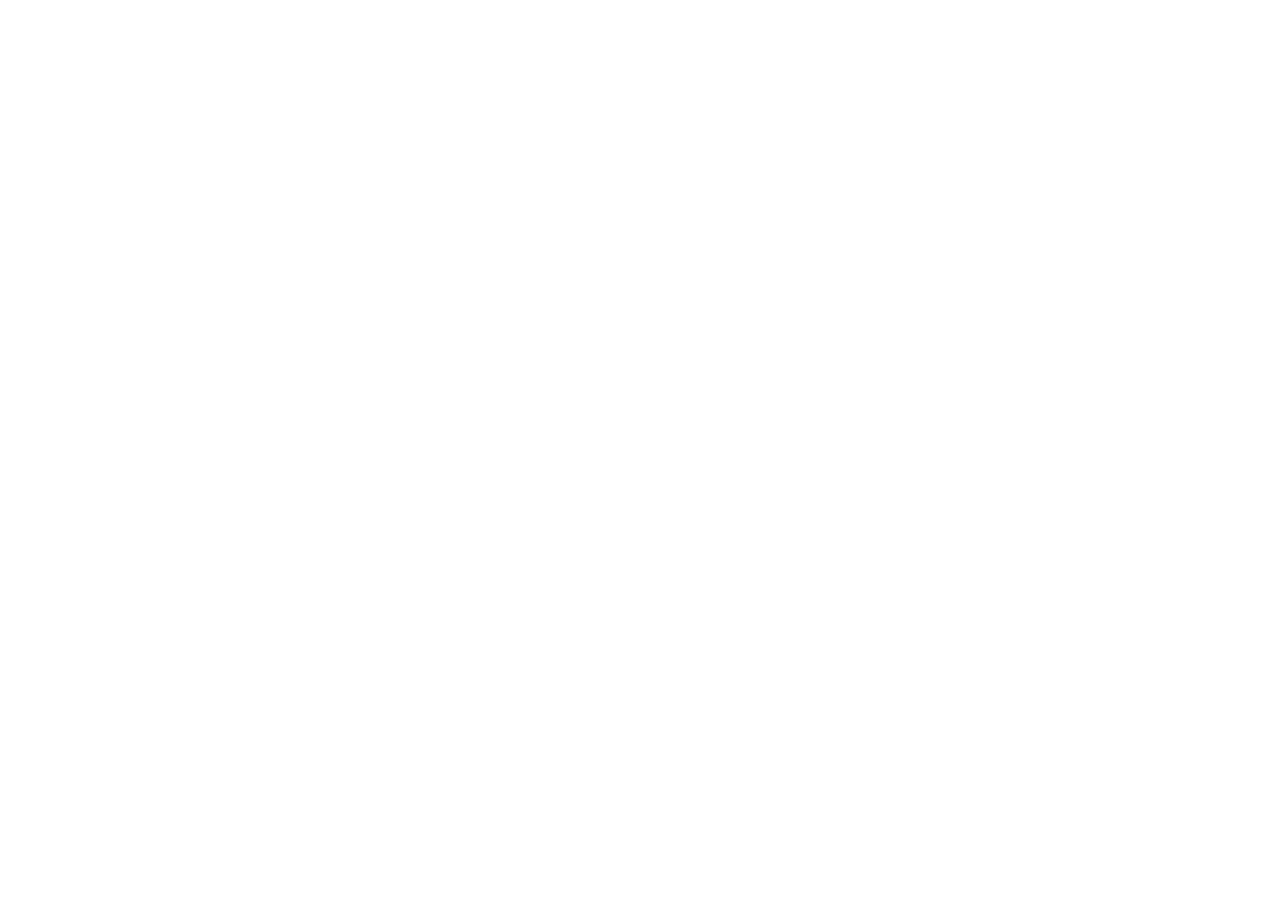
==== Day_1/index.html @ d0fda4ac "." ====
<!DOCTYPE html>
<html lang="en">
<head>
    <meta charset="UTF-8">
    <meta http-equiv="X-UA-Compatible" content="IE=edge">
    <meta name="viewport" content="width=device-width, initial-scale=1.0">
    <title>Document</title>
    <link rel="stylesheet" href="style.css">
</head>
<body>
    <script src="day1_part1.js"></script>
    <script src="day1_part2.js"></script>
</body>
</html>
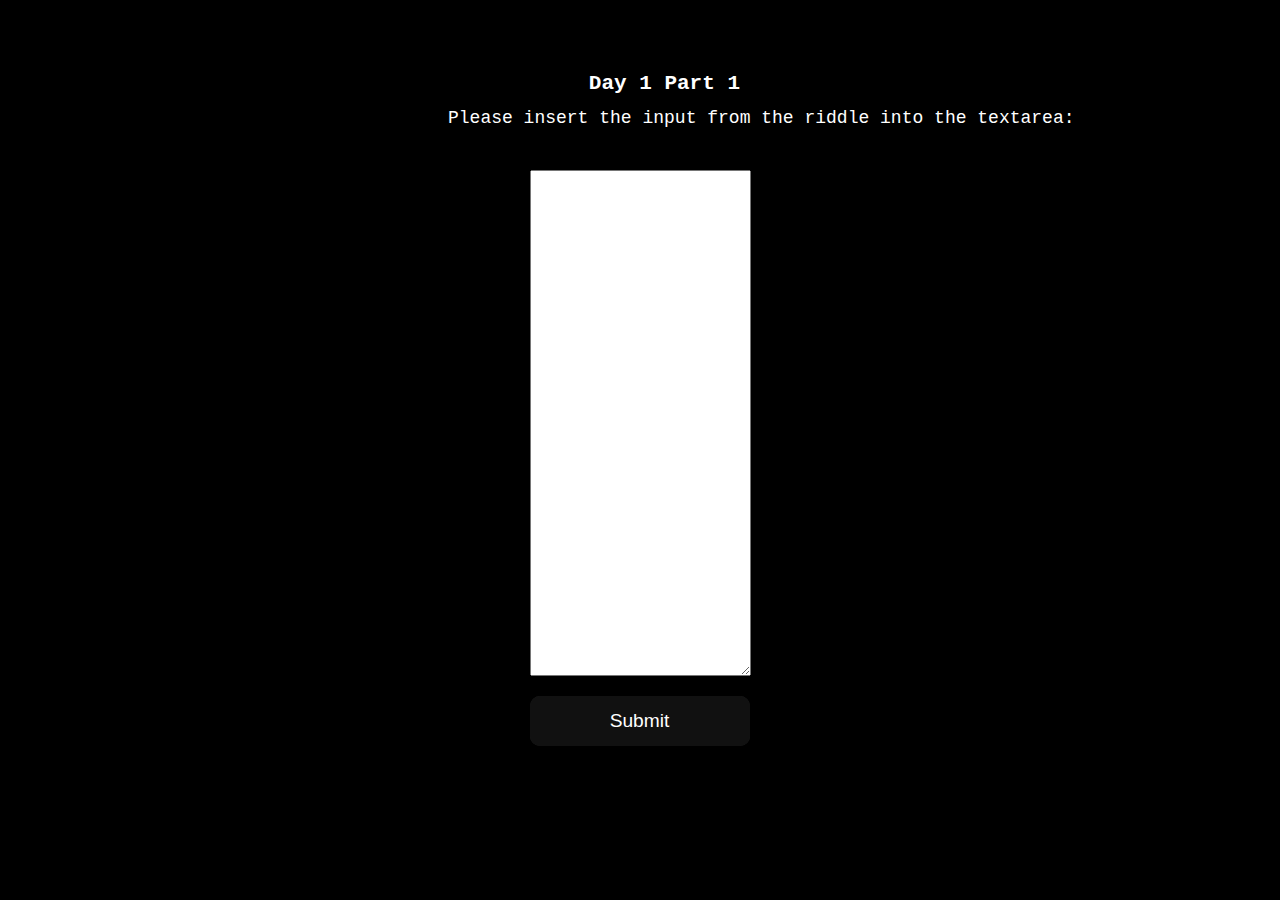
==== commit b405d8a2: "update Frontend" ====
--- a/Day_1/index.html
+++ b/Day_1/index.html
@@ -10,5 +10,13 @@
 <body>
     <script src="day1_part1.js"></script>
     <script src="day1_part2.js"></script>
+    <div id="text1">Day 1 Part 1</div>
+    <div id="text2">Please insert the input from the riddle into the textarea:</div>
+    <form onsubmit="return buildarray()">
+        <p><textarea id="box"></textarea></p>
+        
+        <button type="submit" value="Submit" class="glow-on-hover" type="button">Submit</button>
+       </form>
+    
 </body>
 </html>--- a/Day_1/style.css
+++ b/Day_1/style.css
@@ -0,0 +1,99 @@
+html,
+body {
+    margin: 0;
+    padding: 0;
+    width: 100%;
+    height: 100vh;
+    display: flex;
+    flex-direction: row;
+    justify-content: center;
+    align-items: center;
+    background: rgb(0, 0, 0);
+}
+
+textarea{
+    width: 215px;
+    height: 500px;
+}
+
+#text1{
+    color: rgb(255, 255, 255);
+    position: absolute;
+    top: 8%;
+    left: 46%;
+    font-size: 21px;
+    font-weight: bolder;
+    font-family: 'Courier New', Courier, monospace;
+    }
+
+#text2{
+color: rgb(255, 255, 255);
+position: absolute;
+top: 12%;
+left: 35%;
+font-size: 18px;
+font-family: 'Courier New', Courier, monospace;
+}
+
+button{
+    font-size:larger;
+}
+.glow-on-hover {
+    width: 220px;
+    height: 50px;
+    border: none;
+    outline: none;
+    color: #fff;
+    background: rgb(31, 31, 31);
+    cursor: pointer;
+    position: relative;
+    z-index: 0;
+    border-radius: 10px;
+}
+
+.glow-on-hover:before {
+    content: '';
+    background: linear-gradient(45deg, #ff0000, #ff7300, #fffb00, #48ff00, #00ffd5, #002bff, #7a00ff, #ff00c8, #ff0000);
+    position: absolute;
+    top: -2px;
+    left:-2px;
+    background-size: 400%;
+    z-index: -1;
+    filter: blur(5px);
+    width: calc(100% + 4px);
+    height: calc(100% + 4px);
+    animation: glowing 20s linear infinite;
+    opacity: 0;
+    transition: opacity .3s ease-in-out;
+    border-radius: 10px;
+}
+
+.glow-on-hover:active {
+    color: #000
+}
+
+.glow-on-hover:active:after {
+    background: transparent;
+}
+
+.glow-on-hover:hover:before {
+    opacity: 1;
+}
+
+.glow-on-hover:after {
+    z-index: -1;
+    content: '';
+    position: absolute;
+    width: 100%;
+    height: 100%;
+    background: #111;
+    left: 0;
+    top: 0;
+    border-radius: 10px;
+}
+
+@keyframes glowing {
+    0% { background-position: 0 0; }
+    50% { background-position: 400% 0; }
+    100% { background-position: 0 0; }
+}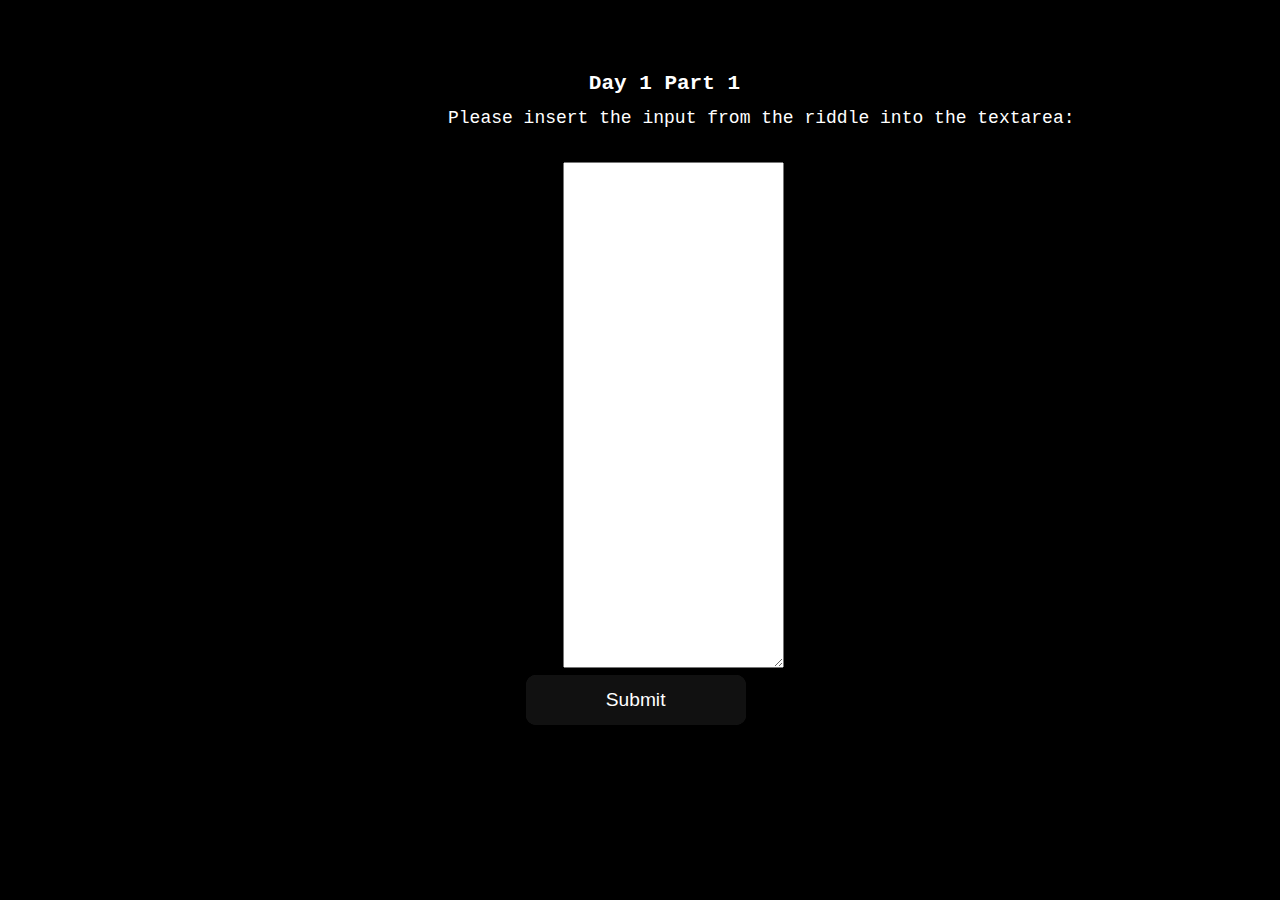
==== commit d76d3ddc: "update UI" ====
--- a/Day_1/index.html
+++ b/Day_1/index.html
@@ -8,14 +8,14 @@
     <link rel="stylesheet" href="style.css">
 </head>
 <body>
+    <script src="index.js"></script>
     <script src="day1_part1.js"></script>
     <script src="day1_part2.js"></script>
     <div id="text1">Day 1 Part 1</div>
     <div id="text2">Please insert the input from the riddle into the textarea:</div>
     <form onsubmit="return buildarray()">
-        <p><textarea id="box"></textarea></p>
-        
-        <button type="submit" value="Submit" class="glow-on-hover" type="button">Submit</button>
+        <textarea id="box"  class="textbox1"></textarea>
+        <button type="submit" value="Submit" class="glow-on-hover" type="button" onclick="movetextarea()">Submit</button>
        </form>
     
 </body>
--- a/Day_1/style.css
+++ b/Day_1/style.css
@@ -11,10 +11,23 @@
     background: rgb(0, 0, 0);
 }
 
-textarea{
+.textbox1{
     width: 215px;
     height: 500px;
+    position: absolute;
+    top: 18%;
+    left: 44%;
 }
+
+.textbox2{
+    width: 215px;
+    height: 500px;
+    position: absolute;
+    top: 18%;
+    left: 56%;
+}
+
+
 
 #text1{
     color: rgb(255, 255, 255);
@@ -49,6 +62,8 @@
     position: relative;
     z-index: 0;
     border-radius: 10px;
+    left: -2%;
+    top: 13em;
 }
 
 .glow-on-hover:before {
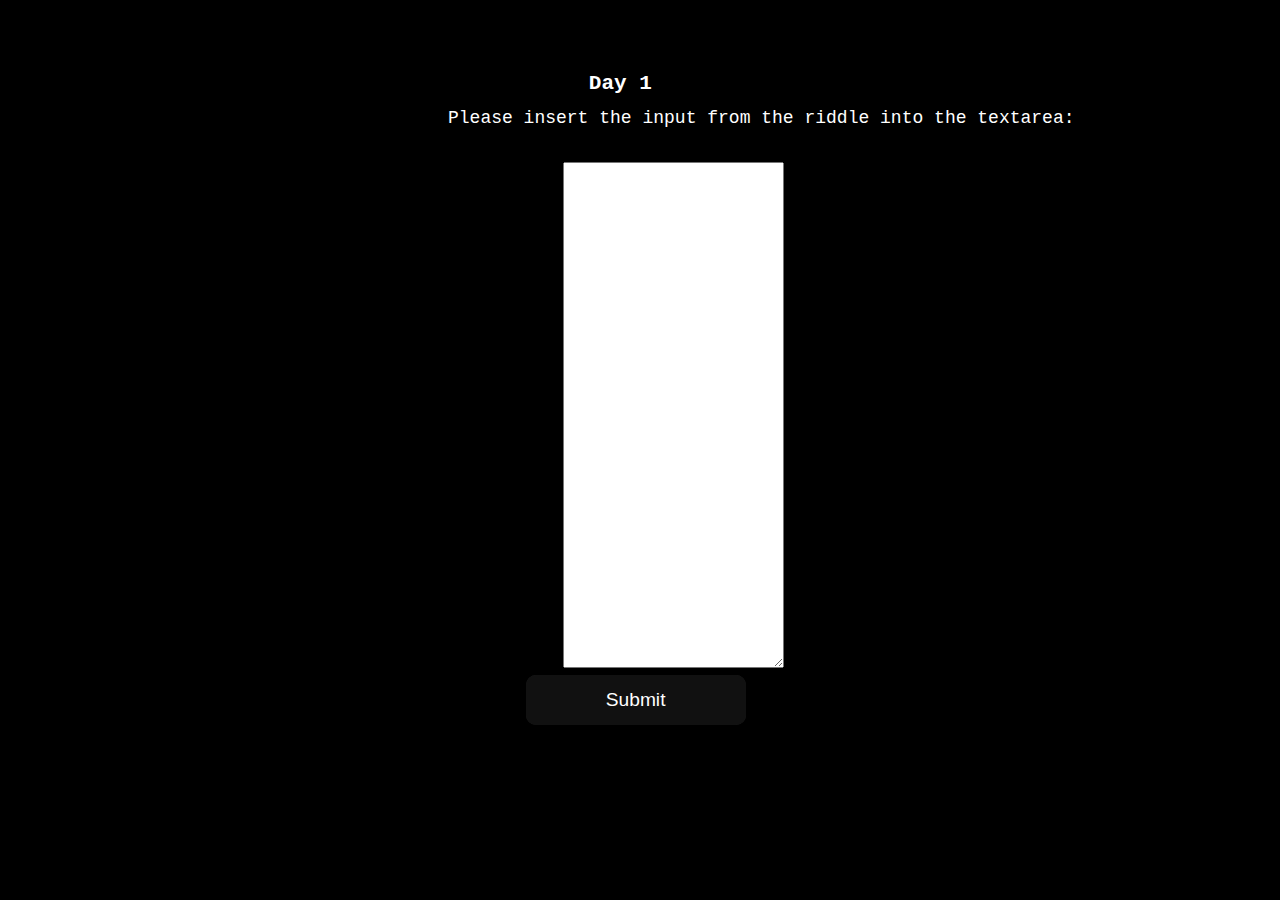
==== commit 91afba30: "update index.html" ====
--- a/Day_1/index.html
+++ b/Day_1/index.html
@@ -11,9 +11,9 @@
     <script src="index.js"></script>
     <script src="day1_part1.js"></script>
     <script src="day1_part2.js"></script>
-    <div id="text1">Day 1 Part 1</div>
+    <div id="text1">Day 1</div>
     <div id="text2">Please insert the input from the riddle into the textarea:</div>
-    <form onsubmit="return buildarray()">
+    <form onsubmit="return buildarray(), buildarray2()">
         <textarea id="box"  class="textbox1"></textarea>
         <button type="submit" value="Submit" class="glow-on-hover" type="button" onclick="movetextarea()">Submit</button>
        </form>
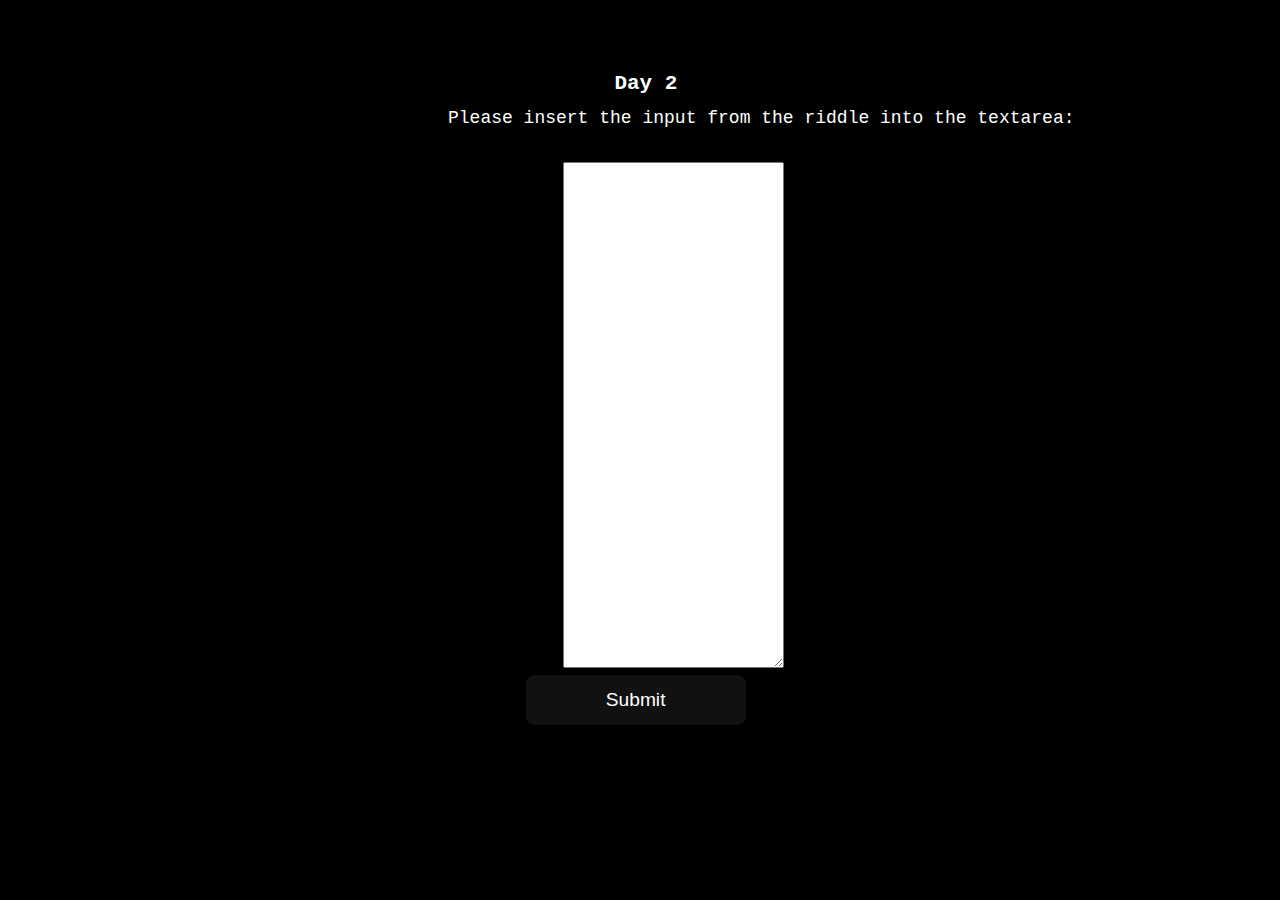
==== commit 1dff03a0: "." ====
--- a/Day_1/index.html
+++ b/Day_1/index.html
@@ -11,7 +11,7 @@
     <script src="index.js"></script>
     <script src="day1_part1.js"></script>
     <script src="day1_part2.js"></script>
-    <div id="text1">Day 1</div>
+    <div id="text1">Day 2</div>
     <div id="text2">Please insert the input from the riddle into the textarea:</div>
     <form onsubmit="return buildarray(), buildarray2()">
         <textarea id="box"  class="textbox1"></textarea>
--- a/Day_1/style.css
+++ b/Day_1/style.css
@@ -33,7 +33,7 @@
     color: rgb(255, 255, 255);
     position: absolute;
     top: 8%;
-    left: 46%;
+    left: 48%;
     font-size: 21px;
     font-weight: bolder;
     font-family: 'Courier New', Courier, monospace;
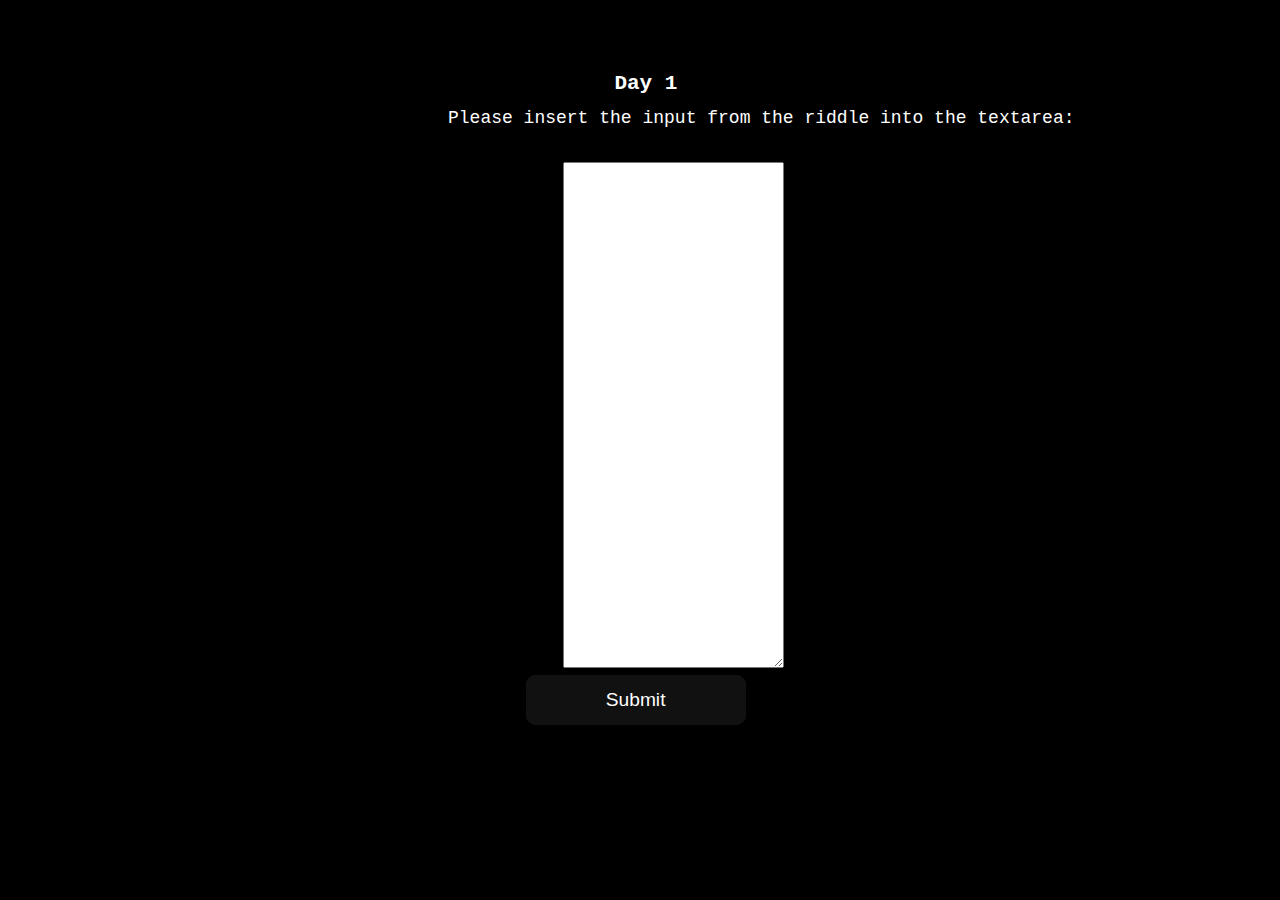
==== commit ebab2531: "Finish Day2" ====
--- a/Day_1/index.html
+++ b/Day_1/index.html
@@ -11,7 +11,7 @@
     <script src="index.js"></script>
     <script src="day1_part1.js"></script>
     <script src="day1_part2.js"></script>
-    <div id="text1">Day 2</div>
+    <div id="text1">Day 1</div>
     <div id="text2">Please insert the input from the riddle into the textarea:</div>
     <form onsubmit="return buildarray(), buildarray2()">
         <textarea id="box"  class="textbox1"></textarea>
